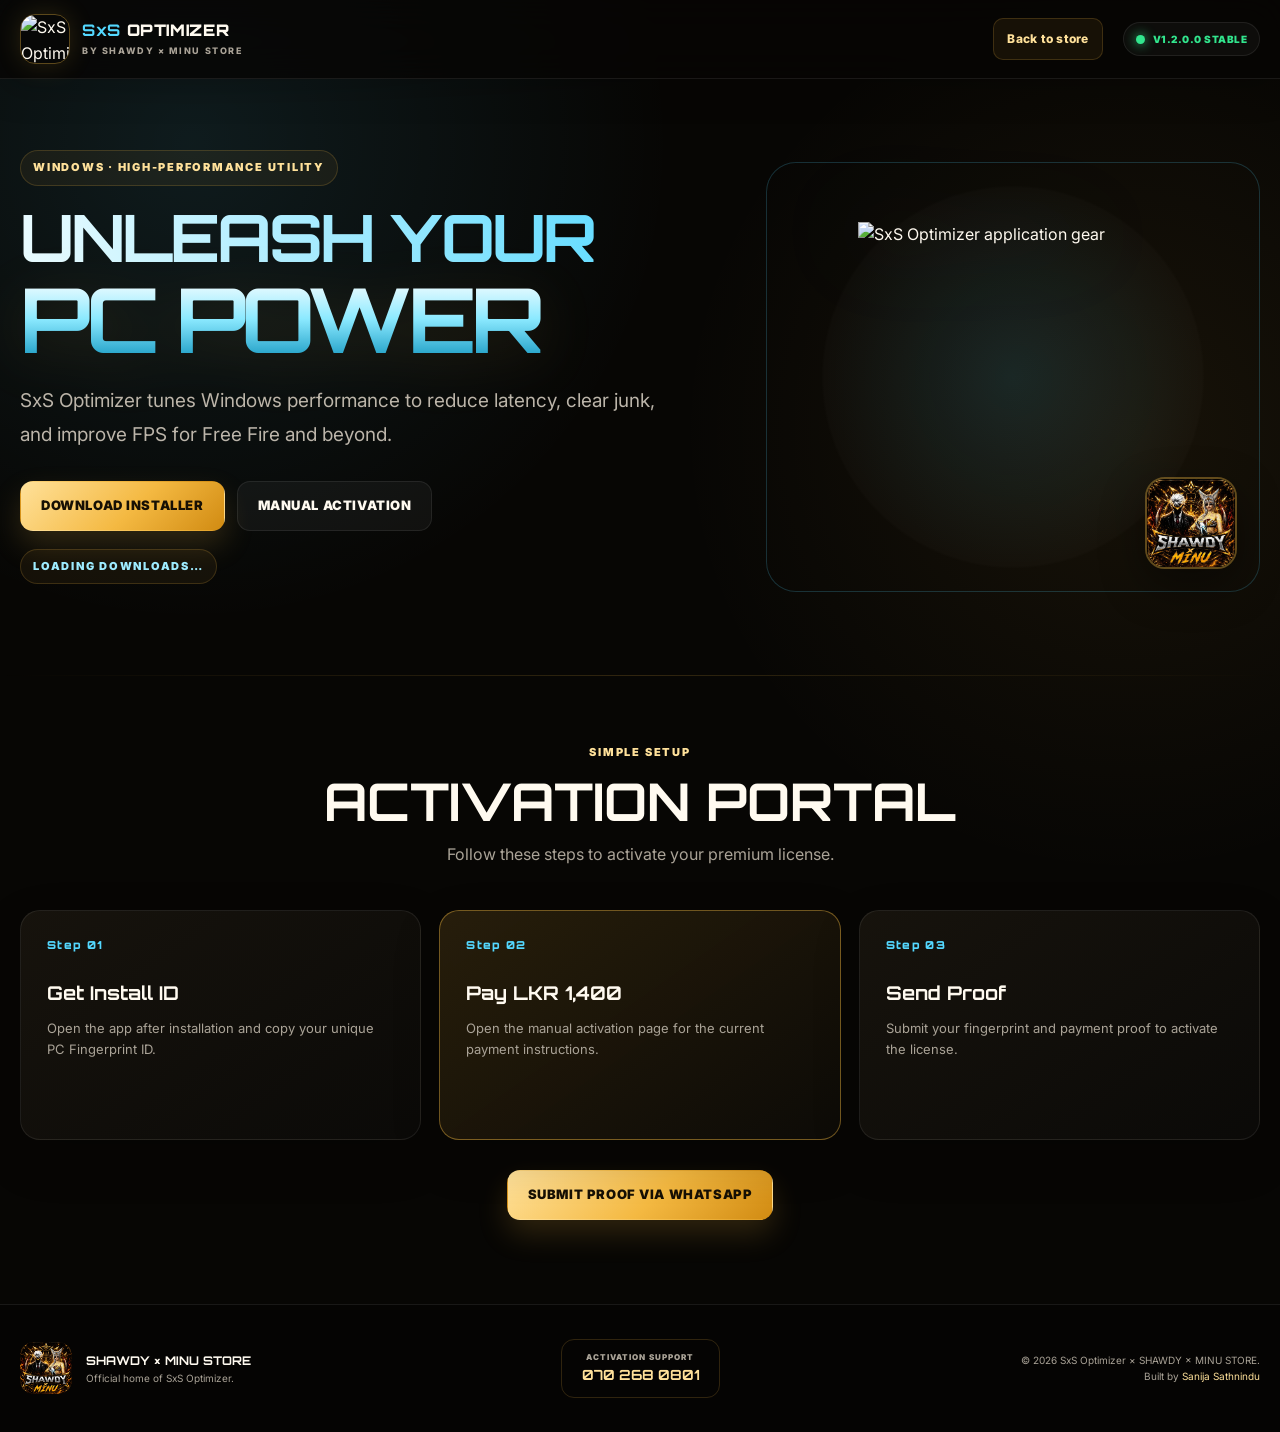
==== optimizer.html @ c2f34974 "Add files via upload" ====
<!DOCTYPE html>
<html lang="en">
<head>
    <meta charset="UTF-8">
    <meta name="viewport" content="width=device-width, initial-scale=1.0">
    <meta name="description" content="Download and activate SxS Optimizer from SHAWDY X MINU STORE. Reduce latency, clear junk, and tune Windows for smoother Free Fire gameplay.">
    <meta name="keywords" content="SHAWDY X MINU STORE, SxS Optimizer, PC Optimizer Sri Lanka, Free Fire FPS Boost, Windows Gaming Optimizer, PC Tuning Sri Lanka">
    <meta name="author" content="Sanija Sathnindu">
    <meta name="robots" content="index, follow">
    <meta property="og:title" content="SxS Optimizer | SHAWDY X MINU STORE">
    <meta property="og:description" content="Premium Windows performance tuning for lower latency and smoother gaming.">
    <meta property="og:image" content="ASSETS/Branding/shawdy-minu-store.webp">
    <meta name="theme-color" content="#080706">
    <title>SxS Optimizer | SHAWDY × MINU STORE</title>

    <link rel="preconnect" href="https://fonts.googleapis.com">
    <link rel="preconnect" href="https://fonts.gstatic.com" crossorigin>
    <link href="https://fonts.googleapis.com/css2?family=Inter:wght@400;500;600;700;800&family=Orbitron:wght@600;700;800;900&display=swap" rel="stylesheet">
    <link rel="icon" type="image/png" href="ASSETS/Branding/favicon.png">
    <link rel="stylesheet" href="styles.css?v=3.0">
</head>

<body class="optimizer-page">
    <a class="skip-link" href="#main-content">Skip to content</a>

    <nav class="navbar" aria-label="Optimizer navigation">
        <div class="container nav-wrap">
            <a class="brand" href="optimizer.html" aria-label="SxS Optimizer home">
                <img src="https://raw.githubusercontent.com/sanija123t/Optimizer/7666cc9d698fb3e716cd021dd858375ea30706c9/gear.png" alt="SxS Optimizer logo" class="nav-logo" width="50" height="50">
                <span class="brand-copy">
                    <span class="brand-text"><b>SxS</b> OPTIMIZER</span>
                    <small>by SHAWDY × MINU STORE</small>
                </span>
            </a>

            <div class="nav-panel">
                <div class="nav-links">
                    <a href="index.html" class="nav-btn">Back to store</a>
                </div>
                <div class="status-box">
                    <span class="open-dot" style="background:#32e58d;box-shadow:0 0 12px #32e58d;"></span>
                    <span id="status-text" style="color:#32e58d;">v1.2.0.0 stable</span>
                </div>
            </div>
        </div>
    </nav>

    <main id="main-content">
        <header class="hero sxs-hero">
            <div class="container hero-grid">
                <div class="hero-left">
                    <div class="mini-badge">Windows · High-performance utility</div>
                    <h1>
                        <span class="hero-name">UNLEASH YOUR</span>
                        <span class="hero-store">PC POWER</span>
                    </h1>
                    <p class="hero-lead">SxS Optimizer tunes Windows performance to reduce latency, clear junk, and improve FPS for Free Fire and beyond.</p>

                    <div class="hero-buttons">
                        <a href="https://www.dropbox.com/scl/fi/b5g6r3dhf81pnwz8eb50l/SxS_Optimizer_Setup_v1.2.0.0.exe?rlkey=4j5islfs4a3f6pcanlirxar0t&amp;st=y4vnompm&amp;dl=1" class="btn primary" id="downloadBtn">Download installer</a>
                        <a href="https://sanija-sathnindu.w3spaces.com/SxS-Optimizer/SxS-Optimizer.html" class="btn secondary">Manual activation</a>
                    </div>

                    <span class="mini-badge download-count" id="sxs-display">Loading downloads…</span>
                </div>

                <div class="hero-right">
                    <div class="optimizer-showcase">
                        <img src="https://raw.githubusercontent.com/sanija123t/Optimizer/7666cc9d698fb3e716cd021dd858375ea30706c9/gear.png" class="optimizer-gear" alt="SxS Optimizer application gear" width="512" height="512" decoding="async">
                        <img src="ASSETS/Branding/shawdy-minu-store.webp" class="store-seal" alt="SHAWDY X MINU STORE official partner" width="1100" height="1100" decoding="async">
                    </div>
                </div>
            </div>
        </header>

        <section id="activation" class="section activation-section">
            <div class="container">
                <div class="section-heading">
                    <span class="section-kicker">Simple setup</span>
                    <h2 class="title">Activation Portal</h2>
                    <p class="subtitle">Follow these steps to activate your premium license.</p>
                </div>

                <div class="grid activation-grid">
                    <article class="card step-card">
                        <div class="step-number">Step 01</div>
                        <h3>Get Install ID</h3>
                        <p>Open the app after installation and copy your unique PC Fingerprint ID.</p>
                    </article>

                    <article class="card step-card featured">
                        <div class="step-number">Step 02</div>
                        <h3>Pay LKR 1,400</h3>
                        <p>Open the manual activation page for the current payment instructions.</p>
                    </article>

                    <article class="card step-card">
                        <div class="step-number">Step 03</div>
                        <h3>Send Proof</h3>
                        <p>Submit your fingerprint and payment proof to activate the license.</p>
                    </article>
                </div>

                <div class="activation-cta">
                    <a class="btn primary" href="https://wa.me/94702680801" target="_blank" rel="noopener noreferrer">Submit proof via WhatsApp</a>
                </div>
            </div>
        </section>
    </main>

    <footer class="footer">
        <div class="container footer-grid">
            <div class="footer-brand">
                <img src="ASSETS/Branding/favicon.png" alt="" width="52" height="52" loading="lazy" decoding="async">
                <div><strong>SHAWDY × MINU STORE</strong><span>Official home of SxS Optimizer.</span></div>
            </div>

            <a class="footer-contact" href="https://wa.me/94702680801" target="_blank" rel="noopener noreferrer">
                <span>Activation support</span>
                <strong>070 268 0801</strong>
            </a>

            <div class="legal-stack">
                <p>© 2026 SxS Optimizer × SHAWDY × MINU STORE.</p>
                <p class="dev-credit">Built by <a href="https://sanija-sathnindu.w3spaces.com/#Contact" target="_blank" rel="noopener noreferrer">Sanija Sathnindu</a></p>
            </div>
        </div>
    </footer>

    <script type="module">
        import { initializeApp } from "https://www.gstatic.com/firebasejs/12.12.1/firebase-app.js";
        import { getDatabase, ref, onValue, runTransaction } from "https://www.gstatic.com/firebasejs/12.12.1/firebase-database.js";

        const firebaseConfig = {
            apiKey: "AIzaSyCC73AAM0FMnDJre7V6JM7_Jgtj0do1Fg4",
            databaseURL: "https://mrravistorebyssj-default-rtdb.asia-southeast1.firebasedatabase.app",
            projectId: "mrravistorebyssj",
            appId: "1:149128166292:web:24d5049444e41ac0f02d81"
        };

        const app = initializeApp(firebaseConfig);
        const db = getDatabase(app);
        const display = document.getElementById("sxs-display");
        const downloadBtn = document.getElementById("downloadBtn");

        onValue(ref(db, "download_sxs"), snapshot => {
            const value = snapshot.val() || 0;
            if (display) display.innerText = value + " Downloads";
        });

        downloadBtn?.addEventListener("click", async () => {
            try {
                await runTransaction(ref(db, "download_sxs"), current => (current || 0) + 1);
            } catch (error) {
                console.error("Download counter failed", error);
            }
        });
    </script>
</body>
</html>
---- styles.css ----
/* =========================
   SHAWDY X MINU - DESIGN TOKENS
========================= */
:root {
    --bg: #070604;
    --bg-soft: #0d0b08;
    --panel: rgba(18, 15, 10, 0.88);
    --panel-solid: #12100c;
    --panel-light: #1b1710;
    --text: #fffaf0;
    --muted: #aaa397;
    --gold: #f4b942;
    --gold-light: #ffe19a;
    --gold-deep: #8a5a09;
    --cyan: #54d8ff;
    --purple: #9b6cff;
    --magenta: #ff4fc3;
    --green: #32e58d;
    --red: #ff5f62;
    --border: rgba(244, 185, 66, 0.18);
    --border-soft: rgba(255, 255, 255, 0.08);
    --shadow: 0 24px 80px rgba(0, 0, 0, 0.38);
    --radius-lg: 28px;
    --radius-md: 20px;
    --radius-sm: 12px;
}

* {
    box-sizing: border-box;
    margin: 0;
    padding: 0;
}

html {
    scroll-behavior: smooth;
    scroll-padding-top: 100px;
}

body {
    min-width: 320px;
    overflow-x: hidden;
    background:
        radial-gradient(circle at 8% 2%, rgba(244, 185, 66, 0.09), transparent 28rem),
        radial-gradient(circle at 92% 12%, rgba(84, 216, 255, 0.07), transparent 26rem),
        var(--bg);
    color: var(--text);
    font-family: "Inter", sans-serif;
    line-height: 1.6;
}

body::before {
    content: "";
    position: fixed;
    inset: 0;
    z-index: -2;
    opacity: 0.13;
    pointer-events: none;
    background-image: linear-gradient(rgba(255,255,255,.025) 1px, transparent 1px), linear-gradient(90deg, rgba(255,255,255,.025) 1px, transparent 1px);
    background-size: 64px 64px;
    -webkit-mask-image: linear-gradient(to bottom, black, transparent 88%);
    mask-image: linear-gradient(to bottom, black, transparent 88%);
}

img {
    display: block;
    max-width: 100%;
    height: auto;
}

button,
a {
    -webkit-tap-highlight-color: transparent;
}

button,
input,
textarea,
select {
    font: inherit;
}

a {
    color: inherit;
}

button:focus-visible,
a:focus-visible {
    outline: 3px solid rgba(84, 216, 255, 0.8);
    outline-offset: 4px;
}

.container {
    width: min(1240px, calc(100% - 40px));
    margin-inline: auto;
}

.skip-link {
    position: fixed;
    top: 12px;
    left: 12px;
    z-index: 1000000;
    padding: 10px 14px;
    border-radius: 10px;
    background: var(--gold);
    color: #100b02;
    font-weight: 800;
    transform: translateY(-150%);
    transition: transform 0.2s ease;
}

.skip-link:focus {
    transform: translateY(0);
}

/* =========================
   SHAWDY X MINU - LOADER
========================= */
#loader {
    position: fixed;
    inset: 0;
    z-index: 999999;
    display: grid;
    place-items: center;
    background: #050403;
    opacity: 1;
    transition: opacity 0.45s ease, visibility 0.45s ease;
}

#loader.loader-hidden {
    opacity: 0;
    visibility: hidden;
}

.loader-mark {
    position: relative;
    width: 98px;
    height: 98px;
}

.loader-mark img {
    width: 74px;
    height: 74px;
    margin: 12px;
    border-radius: 22px;
}

.loader-ring {
    position: absolute;
    inset: 0;
    border: 2px solid rgba(244, 185, 66, 0.16);
    border-top-color: var(--gold);
    border-radius: 50%;
    animation: spin 0.9s linear infinite;
}

@keyframes spin { to { transform: rotate(360deg); } }

/* =========================
   SHAWDY X MINU - NAVIGATION
========================= */
.navbar {
    position: fixed;
    inset: 0 0 auto;
    z-index: 1000;
    border-bottom: 1px solid var(--border-soft);
    background: rgba(7, 6, 4, 0.82);
    box-shadow: 0 10px 36px rgba(0, 0, 0, 0.2);
    backdrop-filter: blur(18px);
}

.nav-wrap {
    min-height: 78px;
    display: flex;
    align-items: center;
    justify-content: space-between;
    gap: 22px;
}

.brand {
    min-width: max-content;
    display: inline-flex;
    align-items: center;
    gap: 12px;
    text-decoration: none;
}

.nav-logo {
    width: 50px;
    height: 50px;
    flex: 0 0 auto;
    border: 1px solid rgba(244, 185, 66, 0.36);
    border-radius: 15px;
    object-fit: cover;
    box-shadow: 0 0 26px rgba(244, 185, 66, 0.16);
}

.brand-copy {
    display: grid;
    line-height: 1.05;
}

.brand-text {
    font-family: "Orbitron", sans-serif;
    font-size: 16px;
    font-weight: 900;
    letter-spacing: 0.04em;
}

.brand-text b {
    color: var(--gold);
}

.brand-copy small {
    margin-top: 7px;
    color: var(--muted);
    font-size: 9px;
    font-weight: 800;
    letter-spacing: 0.18em;
    text-transform: uppercase;
}

.nav-panel,
.nav-links {
    display: flex;
    align-items: center;
}

.nav-panel {
    flex: 1;
    justify-content: flex-end;
    gap: 20px;
}

.nav-links {
    gap: 4px;
}

.nav-links a {
    padding: 10px 9px;
    border-radius: 10px;
    color: #d8d1c6;
    font-size: 12px;
    font-weight: 800;
    letter-spacing: 0.02em;
    text-decoration: none;
    transition: color 0.2s ease, background 0.2s ease, transform 0.2s ease;
}

.nav-links a:hover {
    color: var(--text);
    background: rgba(255, 255, 255, 0.05);
}

.nav-links .nav-btn {
    margin-left: 6px;
    padding-inline: 13px;
    border: 1px solid var(--border);
    color: var(--gold-light);
    background: rgba(244, 185, 66, 0.07);
}

.nav-links .nav-btn:hover {
    color: #130e04;
    background: var(--gold);
    transform: translateY(-1px);
}

.status-box {
    min-height: 34px;
    display: flex;
    align-items: center;
    gap: 8px;
    padding: 8px 12px;
    border: 1px solid var(--border-soft);
    border-radius: 999px;
    background: rgba(255, 255, 255, 0.035);
    white-space: nowrap;
}

.open-dot {
    width: 9px;
    height: 9px;
    flex: 0 0 auto;
    border-radius: 50%;
    background: var(--gold);
    box-shadow: 0 0 12px var(--gold);
}

#status-text {
    font-size: 10px;
    font-weight: 900;
    letter-spacing: 0.05em;
    text-transform: uppercase;
}

.nav-toggle {
    width: 44px;
    height: 44px;
    display: none;
    place-content: center;
    gap: 5px;
    border: 1px solid var(--border-soft);
    border-radius: 12px;
    background: rgba(255, 255, 255, 0.04);
    cursor: pointer;
}

.nav-toggle span {
    width: 19px;
    height: 2px;
    display: block;
    border-radius: 999px;
    background: var(--text);
    transition: transform 0.2s ease, opacity 0.2s ease;
}

.nav-toggle.is-active span:nth-child(1) { transform: translateY(7px) rotate(45deg); }
.nav-toggle.is-active span:nth-child(2) { opacity: 0; }
.nav-toggle.is-active span:nth-child(3) { transform: translateY(-7px) rotate(-45deg); }

/* =========================
   SHAWDY X MINU - HERO
========================= */
.hero {
    position: relative;
    isolation: isolate;
    overflow: hidden;
    padding: 150px 0 86px;
}

.hero::after {
    content: "";
    position: absolute;
    inset: auto 0 0;
    z-index: -1;
    height: 1px;
    background: linear-gradient(90deg, transparent, var(--border), transparent);
}

.hero-glow {
    position: absolute;
    z-index: -2;
    border-radius: 50%;
    filter: blur(5px);
    pointer-events: none;
}

.hero-glow-one {
    top: 14%;
    right: 5%;
    width: 520px;
    height: 520px;
    background: radial-gradient(circle, rgba(244, 185, 66, 0.13), transparent 68%);
}

.hero-glow-two {
    bottom: 0;
    left: -10%;
    width: 440px;
    height: 440px;
    background: radial-gradient(circle, rgba(84, 216, 255, 0.08), transparent 68%);
}

.hero-grid {
    display: grid;
    grid-template-columns: minmax(0, 1.08fr) minmax(380px, 0.92fr);
    align-items: center;
    gap: clamp(44px, 6vw, 88px);
}

.mini-badge,
.section-kicker,
.eyebrow {
    display: inline-flex;
    align-items: center;
    gap: 8px;
    color: var(--gold-light);
    font-size: 11px;
    font-weight: 900;
    letter-spacing: 0.16em;
    text-transform: uppercase;
}

.mini-badge {
    margin-bottom: 20px;
    padding: 8px 12px;
    border: 1px solid var(--border);
    border-radius: 999px;
    background: rgba(244, 185, 66, 0.06);
}

.hero h1 {
    display: grid;
    margin-bottom: 22px;
    font-family: "Orbitron", sans-serif;
    line-height: 0.96;
    text-transform: uppercase;
}

.hero-name {
    max-width: 800px;
    font-size: clamp(36px, 5.1vw, 70px);
    letter-spacing: -0.045em;
}

.hero-name i {
    color: var(--gold);
    font-style: normal;
}

.hero-store {
    margin-top: 8px;
    color: transparent;
    font-size: clamp(64px, 9.8vw, 138px);
    letter-spacing: -0.06em;
    -webkit-text-stroke: 1px rgba(244, 185, 66, 0.58);
    background: linear-gradient(180deg, var(--gold-light), var(--gold), #8c5906);
    background-clip: text;
    -webkit-background-clip: text;
    -webkit-text-fill-color: transparent;
    filter: drop-shadow(0 10px 28px rgba(244, 185, 66, 0.12));
}

.hero-lead {
    max-width: 650px;
    margin-bottom: 30px;
    color: #bcb5aa;
    font-size: clamp(16px, 1.6vw, 19px);
    line-height: 1.75;
}

.hero-buttons {
    display: flex;
    flex-wrap: wrap;
    gap: 12px;
}

.btn {
    min-height: 50px;
    display: inline-flex;
    align-items: center;
    justify-content: center;
    padding: 13px 20px;
    border: 1px solid transparent;
    border-radius: 13px;
    font-size: 13px;
    font-weight: 900;
    letter-spacing: 0.045em;
    text-decoration: none;
    text-transform: uppercase;
    cursor: pointer;
    transition: transform 0.2s ease, box-shadow 0.2s ease, border-color 0.2s ease, background 0.2s ease;
}

.btn:hover {
    transform: translateY(-3px);
}

.btn.primary,
.primary {
    color: #171004;
    background: linear-gradient(135deg, var(--gold-light), var(--gold) 55%, #d18b12);
    box-shadow: 0 14px 30px rgba(244, 185, 66, 0.17);
}

.btn.primary:hover {
    box-shadow: 0 18px 38px rgba(244, 185, 66, 0.26);
}

.btn.secondary,
.secondary {
    border-color: var(--border-soft);
    color: var(--text);
    background: rgba(255, 255, 255, 0.045);
}

.btn.secondary:hover {
    border-color: var(--border);
    background: rgba(244, 185, 66, 0.07);
}

.btn.full {
    width: 100%;
}

.trust-row {
    margin-top: 34px;
    display: grid;
    grid-template-columns: repeat(3, minmax(0, 1fr));
    gap: 1px;
    overflow: hidden;
    border: 1px solid var(--border-soft);
    border-radius: 18px;
    background: var(--border-soft);
}

.trust-row div {
    min-width: 0;
    display: grid;
    gap: 2px;
    padding: 14px 16px;
    background: rgba(12, 10, 7, 0.96);
}

.trust-row strong {
    color: var(--gold-light);
    font-family: "Orbitron", sans-serif;
    font-size: 12px;
}

.trust-row span {
    color: var(--muted);
    font-size: 10px;
}

.hero-art-card {
    position: relative;
}

.hero-art-frame {
    position: relative;
    padding: 8px;
    border: 1px solid rgba(244, 185, 66, 0.35);
    border-radius: 34px;
    background: linear-gradient(145deg, rgba(244, 185, 66, 0.13), rgba(255, 255, 255, 0.02));
    box-shadow: 0 40px 100px rgba(0, 0, 0, 0.54), 0 0 80px rgba(244, 185, 66, 0.08);
    transform: rotate(1.2deg);
}

.hero-art-frame::before {
    content: "";
    position: absolute;
    inset: 18px;
    z-index: 1;
    border: 1px solid rgba(255, 225, 154, 0.22);
    border-radius: 22px;
    pointer-events: none;
}

.hero-art-frame img {
    width: 100%;
    aspect-ratio: 1;
    border-radius: 26px;
    object-fit: contain;
}

.hero-art-card figcaption {
    position: absolute;
    right: -22px;
    bottom: 28px;
    z-index: 2;
    min-width: 250px;
    display: grid;
    padding: 14px 18px;
    border: 1px solid var(--border);
    border-radius: 14px;
    background: rgba(10, 8, 5, 0.92);
    box-shadow: var(--shadow);
    backdrop-filter: blur(12px);
}

.hero-art-card figcaption span {
    color: var(--gold);
    font-size: 9px;
    font-weight: 900;
    letter-spacing: 0.14em;
    text-transform: uppercase;
}

.hero-art-card figcaption strong {
    margin-top: 3px;
    font-size: 12px;
}

/* =========================
   SHAWDY X MINU - PROMO CAROUSEL
========================= */
.banner-carousel-section {
    padding: 26px 0 72px;
}

.carousel-wrapper {
    position: relative;
    overflow: hidden;
    border: 1px solid var(--border);
    border-radius: var(--radius-lg);
    background: #0c0a07;
    box-shadow: var(--shadow);
}

.carousel-track {
    width: 100%;
    display: flex;
    transform: translateX(0);
    transition: transform 0.65s cubic-bezier(.22,.7,.2,1);
}

.carousel-slide {
    width: 100%;
    flex: 0 0 100%;
}

.promo-slide {
    min-height: 400px;
    display: grid;
    grid-template-columns: minmax(0, 1.15fr) minmax(280px, 0.85fr);
    align-items: center;
    gap: 32px;
    padding: clamp(28px, 5vw, 64px);
    overflow: hidden;
    background:
        radial-gradient(circle at 86% 52%, rgba(244, 185, 66, 0.17), transparent 34%),
        linear-gradient(120deg, #151007, #090806 66%);
}

.promo-slide-blue {
    background:
        radial-gradient(circle at 84% 50%, rgba(84, 216, 255, 0.18), transparent 35%),
        linear-gradient(120deg, #071217, #08090a 66%);
}

.promo-slide-red {
    background:
        radial-gradient(circle at 84% 50%, rgba(255, 95, 98, 0.16), transparent 35%),
        linear-gradient(120deg, #170909, #090706 66%);
}

.promo-copy {
    position: relative;
    z-index: 2;
}

.promo-copy h2 {
    max-width: 680px;
    margin: 12px 0 15px;
    font-family: "Orbitron", sans-serif;
    font-size: clamp(30px, 4.2vw, 54px);
    line-height: 1.08;
}

.promo-copy p {
    max-width: 620px;
    margin-bottom: 22px;
    color: var(--muted);
    font-size: 15px;
}

.text-link {
    color: var(--gold-light);
    font-size: 12px;
    font-weight: 900;
    letter-spacing: 0.08em;
    text-decoration-color: rgba(244, 185, 66, 0.4);
    text-underline-offset: 7px;
    text-transform: uppercase;
}

.promo-slide > img {
    justify-self: end;
    width: min(100%, 390px);
    max-height: 320px;
    object-fit: contain;
    filter: drop-shadow(0 24px 42px rgba(0, 0, 0, 0.45));
}

.promo-slide-red > img {
    width: min(100%, 230px);
}

.carousel-controls {
    position: absolute;
    z-index: 5;
    right: 24px;
    bottom: 22px;
    display: flex;
    align-items: center;
    gap: 12px;
}

.carousel-dots {
    display: flex;
    align-items: center;
    gap: 7px;
}

.carousel-dot {
    width: 8px;
    height: 8px;
    padding: 0;
    border: 0;
    border-radius: 999px;
    background: rgba(255, 255, 255, 0.28);
    cursor: pointer;
    transition: width 0.25s ease, background 0.25s ease;
}

.carousel-dot.active {
    width: 24px;
    background: var(--gold);
}

.carousel-arrow {
    padding: 8px 10px;
    border: 1px solid var(--border-soft);
    border-radius: 9px;
    color: #d9d3c8;
    background: rgba(0, 0, 0, 0.28);
    font-size: 9px;
    font-weight: 900;
    letter-spacing: 0.1em;
    text-transform: uppercase;
    cursor: pointer;
}

/* =========================
   SHAWDY X MINU - SECTIONS
========================= */
.section {
    padding: 84px 0;
}

.section-heading {
    max-width: 760px;
    margin: 0 auto 42px;
    text-align: center;
}

.section-kicker {
    margin-bottom: 10px;
}

.title {
    font-family: "Orbitron", sans-serif;
    font-size: clamp(30px, 4.4vw, 52px);
    line-height: 1.12;
    text-transform: uppercase;
}

.subtitle {
    margin-top: 12px;
    color: var(--muted);
    font-size: 16px;
}

.grid {
    display: grid;
    gap: 18px;
}

.package-grid {
    grid-template-columns: repeat(3, minmax(0, 1fr));
}

.card {
    position: relative;
    min-width: 0;
    padding: 26px;
    border: 1px solid var(--border-soft);
    border-radius: var(--radius-md);
    background: linear-gradient(145deg, rgba(25, 21, 14, 0.9), rgba(11, 10, 8, 0.96));
    box-shadow: 0 18px 48px rgba(0, 0, 0, 0.2);
    transition: transform 0.25s ease, border-color 0.25s ease, box-shadow 0.25s ease;
}

.card:hover {
    z-index: 2;
    border-color: rgba(244, 185, 66, 0.35);
    box-shadow: 0 24px 60px rgba(0, 0, 0, 0.32);
    transform: translateY(-5px);
}

.card.featured,
.popular-card {
    border-color: rgba(244, 185, 66, 0.42);
}

.card.featured {
    background: linear-gradient(145deg, rgba(52, 39, 14, 0.72), rgba(13, 11, 7, 0.98));
}

.tag {
    position: absolute;
    top: 16px;
    right: 16px;
    padding: 6px 9px;
    border: 1px solid rgba(244, 185, 66, 0.32);
    border-radius: 999px;
    color: #171004;
    background: var(--gold);
    font-size: 8px;
    font-weight: 900;
    letter-spacing: 0.11em;
    text-transform: uppercase;
}

.tag.hot {
    color: #fff;
    background: #ba392f;
    border-color: rgba(255, 95, 98, 0.44);
}

.package-top {
    display: flex;
    align-items: center;
    gap: 13px;
    margin-bottom: 26px;
}

.package-index {
    width: 40px;
    height: 40px;
    display: grid;
    place-items: center;
    flex: 0 0 auto;
    border: 1px solid var(--border);
    border-radius: 11px;
    color: var(--gold);
    background: rgba(244, 185, 66, 0.06);
    font-family: "Orbitron", sans-serif;
    font-size: 11px;
    font-weight: 800;
}

.card h3 {
    font-family: "Orbitron", sans-serif;
    font-size: 19px;
    line-height: 1.25;
}

.package-features {
    display: grid;
    gap: 0;
    margin-bottom: 26px;
    list-style: none;
}

.package-features li {
    display: flex;
    align-items: center;
    justify-content: space-between;
    gap: 14px;
    padding: 11px 0;
    border-bottom: 1px solid rgba(255, 255, 255, 0.06);
}

.package-features span {
    color: var(--muted);
    font-size: 11px;
    font-weight: 700;
    text-transform: uppercase;
}

.package-features strong {
    font-size: 12px;
    text-align: right;
}

.price {
    color: var(--text);
    font-family: "Orbitron", sans-serif;
    font-size: 28px;
    font-weight: 900;
    letter-spacing: -0.04em;
}

.price small {
    color: var(--gold);
    font-size: 10px;
    letter-spacing: 0.1em;
}

.price-wrap {
    display: flex;
    align-items: baseline;
    flex-wrap: wrap;
    gap: 10px;
}

.old-price {
    color: #756e64;
    font-size: 11px;
    text-decoration: line-through;
}

.package-card .btn,
.like-card .btn {
    margin-top: 18px;
}

.sold-count {
    margin-top: 14px;
    color: var(--muted);
    font-size: 10px;
    font-weight: 800;
    letter-spacing: 0.1em;
    text-align: center;
    text-transform: uppercase;
}

/* =========================
   SHAWDY X MINU - DIAMOND STORE
========================= */
.topup-section {
    position: relative;
    isolation: isolate;
    overflow: hidden;
    border-block: 1px solid rgba(155, 108, 255, 0.12);
    background:
        radial-gradient(circle at 8% 8%, rgba(155, 108, 255, 0.10), transparent 28rem),
        radial-gradient(circle at 92% 32%, rgba(255, 79, 195, 0.08), transparent 30rem),
        linear-gradient(180deg, rgba(14, 8, 24, 0.86), rgba(7, 6, 4, 0.96));
}

.topup-orb {
    position: absolute;
    z-index: -1;
    border-radius: 50%;
    filter: blur(2px);
    pointer-events: none;
}

.topup-orb-one {
    top: 6%;
    left: -160px;
    width: 400px;
    height: 400px;
    background: radial-gradient(circle, rgba(155, 108, 255, 0.12), transparent 68%);
}

.topup-orb-two {
    right: -180px;
    bottom: 12%;
    width: 460px;
    height: 460px;
    background: radial-gradient(circle, rgba(255, 79, 195, 0.09), transparent 68%);
}

.topup-heading .section-kicker,
.topup-group-index {
    color: #d0bfff;
}

.topup-heading .title {
    color: transparent;
    background: linear-gradient(90deg, #fff, #d8c9ff 40%, #ff9be1);
    background-clip: text;
    -webkit-background-clip: text;
    -webkit-text-fill-color: transparent;
}

.topup-group + .topup-group {
    margin-top: 68px;
}

.topup-group-heading {
    display: flex;
    align-items: flex-end;
    justify-content: space-between;
    gap: 24px;
    margin-bottom: 24px;
    padding-bottom: 16px;
    border-bottom: 1px solid rgba(155, 108, 255, 0.16);
}

.topup-group-heading > div {
    display: flex;
    align-items: center;
    gap: 12px;
}

.topup-group-index {
    width: 36px;
    height: 36px;
    display: grid;
    place-items: center;
    flex: 0 0 auto;
    border: 1px solid rgba(155, 108, 255, 0.28);
    border-radius: 11px;
    background: rgba(155, 108, 255, 0.08);
    font-family: "Orbitron", sans-serif;
    font-size: 10px;
    font-weight: 900;
}

.topup-group-heading h3 {
    font-family: "Orbitron", sans-serif;
    font-size: clamp(20px, 2.6vw, 30px);
    text-transform: uppercase;
}

.topup-group-heading p {
    max-width: 460px;
    color: var(--muted);
    font-size: 12px;
    text-align: right;
}

.topup-grid {
    display: grid;
    grid-template-columns: repeat(4, minmax(0, 1fr));
    gap: 16px;
}

.topup-membership-grid {
    grid-template-columns: repeat(3, minmax(0, 1fr));
    max-width: 930px;
}

.topup-card {
    position: relative;
    min-width: 0;
    display: flex;
    flex-direction: column;
    padding: 17px;
    overflow: hidden;
    border: 1px solid rgba(255, 255, 255, 0.075);
    border-radius: 19px;
    background: linear-gradient(150deg, rgba(28, 20, 42, 0.86), rgba(11, 9, 14, 0.96));
    box-shadow: 0 18px 44px rgba(0, 0, 0, 0.22);
    transition: transform 0.22s ease, border-color 0.22s ease, box-shadow 0.22s ease, background 0.22s ease;
}

.topup-card::after {
    content: "";
    position: absolute;
    inset: 0;
    pointer-events: none;
    background: linear-gradient(145deg, rgba(155, 108, 255, 0.04), transparent 42%, rgba(255, 79, 195, 0.025));
}

.topup-card:hover {
    z-index: 2;
    border-color: rgba(155, 108, 255, 0.32);
    box-shadow: 0 24px 54px rgba(0, 0, 0, 0.32);
    transform: translateY(-4px);
}

.topup-card.is-selected {
    border-color: rgba(255, 79, 195, 0.68);
    background: linear-gradient(150deg, rgba(57, 30, 83, 0.9), rgba(14, 9, 19, 0.98));
    box-shadow: 0 0 0 1px rgba(155, 108, 255, 0.18), 0 18px 50px rgba(144, 61, 255, 0.16);
}

.topup-image-stage {
    position: relative;
    z-index: 1;
    min-height: 144px;
    display: grid;
    place-items: center;
    margin-bottom: 16px;
    overflow: hidden;
    border: 1px solid rgba(155, 108, 255, 0.11);
    border-radius: 15px;
    background:
        radial-gradient(circle at center, rgba(93, 65, 161, 0.18), transparent 62%),
        rgba(255, 255, 255, 0.018);
}

.topup-image-stage::before {
    content: "";
    position: absolute;
    width: 86px;
    height: 86px;
    border-radius: 50%;
    background: rgba(155, 108, 255, 0.08);
    filter: blur(22px);
}

.topup-product-image {
    position: relative;
    z-index: 1;
    width: min(84%, 145px);
    max-height: 132px;
    object-fit: contain;
    filter: drop-shadow(0 14px 22px rgba(0, 0, 0, 0.32));
}

.topup-product-image.diamond-image {
    width: 98px;
    image-rendering: auto;
}

.topup-product-name {
    position: relative;
    z-index: 1;
    min-height: 42px;
    margin-bottom: 8px;
    font-family: "Orbitron", sans-serif;
    font-size: 14px;
    line-height: 1.35;
}

.topup-product-price {
    position: relative;
    z-index: 1;
    margin-bottom: 17px;
    color: #e5d9ff;
    font-family: "Orbitron", sans-serif;
    font-size: 20px;
    font-weight: 900;
    letter-spacing: -0.03em;
}

.topup-quantity {
    position: relative;
    z-index: 1;
    min-height: 46px;
    display: grid;
    grid-template-columns: 46px minmax(36px, 1fr) 46px;
    align-items: stretch;
    overflow: hidden;
    border: 1px solid rgba(155, 108, 255, 0.2);
    border-radius: 12px;
    background: rgba(0, 0, 0, 0.2);
}

.topup-quantity-button {
    min-width: 44px;
    min-height: 44px;
    border: 0;
    color: var(--text);
    background: rgba(155, 108, 255, 0.09);
    font-size: 20px;
    font-weight: 800;
    cursor: pointer;
    transition: color 0.15s ease, background 0.15s ease;
}

.topup-quantity-button:hover:not(:disabled) {
    color: #160b25;
    background: #c7aaff;
}

.topup-quantity-button:disabled {
    color: #5f5868;
    cursor: not-allowed;
    background: rgba(255, 255, 255, 0.015);
}

.topup-quantity output {
    display: grid;
    place-items: center;
    color: #fff;
    font-family: "Orbitron", sans-serif;
    font-size: 14px;
    font-weight: 900;
}

.topup-line-total {
    position: relative;
    z-index: 1;
    display: flex;
    align-items: center;
    justify-content: space-between;
    gap: 10px;
    margin-top: 12px;
    color: #777080;
    font-size: 9px;
    font-weight: 800;
    letter-spacing: 0.06em;
    text-transform: uppercase;
}

.topup-line-total strong {
    color: #a49bad;
    font-size: 10px;
}

.topup-card.is-selected .topup-line-total,
.topup-card.is-selected .topup-line-total strong {
    color: #f4c9ff;
}

.topup-checkout {
    display: grid;
    grid-template-columns: minmax(0, 1.15fr) minmax(340px, 0.85fr);
    gap: 18px;
    margin-top: 74px;
    padding-top: 28px;
    border-top: 1px solid rgba(155, 108, 255, 0.22);
}

.topup-summary-panel,
.topup-order-panel {
    min-width: 0;
    padding: 26px;
    border: 1px solid rgba(155, 108, 255, 0.18);
    border-radius: 22px;
    background: rgba(13, 10, 18, 0.88);
    box-shadow: 0 22px 60px rgba(0, 0, 0, 0.24);
}

.topup-summary-head {
    display: flex;
    align-items: flex-start;
    justify-content: space-between;
    gap: 18px;
    padding-bottom: 18px;
    border-bottom: 1px solid rgba(255, 255, 255, 0.06);
}

.topup-summary-head h3 {
    font-family: "Orbitron", sans-serif;
    font-size: 22px;
    text-transform: uppercase;
}

.topup-cart-count {
    flex: 0 0 auto;
    padding: 7px 10px;
    border: 1px solid rgba(255, 79, 195, 0.24);
    border-radius: 999px;
    color: #ffc7ee;
    background: rgba(255, 79, 195, 0.07);
    font-size: 9px;
    font-weight: 900;
    letter-spacing: 0.08em;
    text-transform: uppercase;
}

.topup-summary-empty {
    margin: 20px 0;
    padding: 18px;
    border: 1px dashed rgba(155, 108, 255, 0.2);
    border-radius: 14px;
    color: #7f778a;
    font-size: 12px;
    text-align: center;
}

.topup-summary-list {
    display: grid;
    gap: 0;
    list-style: none;
}

.topup-summary-item {
    display: grid;
    grid-template-columns: minmax(0, 1fr) auto;
    gap: 14px;
    padding: 14px 0;
    border-bottom: 1px solid rgba(255, 255, 255, 0.055);
}

.topup-summary-item div {
    min-width: 0;
    display: grid;
    gap: 2px;
}

.topup-summary-item strong {
    font-size: 12px;
}

.topup-summary-item span {
    color: var(--muted);
    font-size: 10px;
}

.topup-summary-item > b {
    align-self: center;
    color: #e4d8ff;
    font-family: "Orbitron", sans-serif;
    font-size: 12px;
    white-space: nowrap;
}

.topup-totals {
    display: grid;
    gap: 9px;
    margin-top: 20px;
}

.topup-totals > div {
    display: flex;
    align-items: center;
    justify-content: space-between;
    gap: 16px;
    color: var(--muted);
    font-size: 11px;
}

.topup-totals strong {
    color: var(--text);
    font-family: "Orbitron", sans-serif;
}

.topup-totals .topup-grand-total {
    margin-top: 5px;
    padding-top: 14px;
    border-top: 1px solid rgba(155, 108, 255, 0.2);
    color: #d8c9ff;
    font-size: 13px;
}

.topup-grand-total strong {
    color: #ffd0f1;
    font-size: 20px;
}

.topup-order-panel {
    align-self: start;
    background: linear-gradient(150deg, rgba(33, 20, 48, 0.9), rgba(12, 9, 16, 0.97));
}

.topup-uid-label {
    display: grid;
    gap: 3px;
    margin-bottom: 10px;
}

.topup-uid-label span {
    font-size: 11px;
    font-weight: 900;
    letter-spacing: 0.08em;
    text-transform: uppercase;
}

.topup-uid-label small,
.topup-order-note {
    color: var(--muted);
    font-size: 9px;
}

.topup-uid-input {
    width: 100%;
    min-height: 50px;
    padding: 12px 14px;
    border: 1px solid rgba(155, 108, 255, 0.24);
    border-radius: 12px;
    outline: none;
    color: var(--text);
    background: rgba(0, 0, 0, 0.24);
    transition: border-color 0.2s ease, box-shadow 0.2s ease;
}

.topup-uid-input:focus {
    border-color: rgba(255, 79, 195, 0.62);
    box-shadow: 0 0 0 4px rgba(155, 108, 255, 0.09);
}

.topup-order-button {
    width: 100%;
    min-height: 56px;
    margin-top: 14px;
    border: 1px solid rgba(255, 255, 255, 0.12);
    color: #13081b;
    background: linear-gradient(135deg, #d7c4ff, var(--purple) 52%, var(--magenta));
    box-shadow: 0 18px 40px rgba(151, 74, 255, 0.23);
}

.topup-order-button:hover {
    box-shadow: 0 22px 48px rgba(255, 79, 195, 0.23);
}

.topup-order-note {
    margin-top: 12px;
    line-height: 1.5;
    text-align: center;
}

.topup-toast {
    display: none;
    margin-top: 14px;
    padding: 11px 12px;
    border: 1px solid rgba(255, 95, 98, 0.3);
    border-radius: 11px;
    color: #ffc7c8;
    background: rgba(255, 95, 98, 0.08);
    font-size: 11px;
    font-weight: 700;
    text-align: center;
}

.topup-toast.is-visible {
    display: block;
}

@media (max-width: 1120px) {
    .topup-grid { grid-template-columns: repeat(3, minmax(0, 1fr)); }
    .topup-membership-grid { max-width: none; }
    .topup-checkout { grid-template-columns: 1fr; }
}

@media (max-width: 760px) {
    .topup-group + .topup-group { margin-top: 50px; }
    .topup-group-heading { align-items: flex-start; flex-direction: column; gap: 8px; }
    .topup-group-heading p { text-align: left; }
    .topup-grid { grid-template-columns: repeat(2, minmax(0, 1fr)); gap: 12px; }
    .topup-card { padding: 14px; }
    .topup-image-stage { min-height: 124px; }
    .topup-product-image { max-height: 112px; }
    .topup-product-name { min-height: 40px; font-size: 12px; }
    .topup-product-price { font-size: 17px; }
    .topup-checkout { margin-top: 54px; }
    .topup-summary-panel, .topup-order-panel { padding: 20px; }
}

@media (max-width: 340px) {
    .topup-grid { grid-template-columns: 1fr; }
}

/* =========================
   SHAWDY X MINU - SERVER NOTICE
========================= */
.glory-warning {
    position: relative;
    display: grid;
    grid-template-columns: auto 1fr;
    align-items: center;
    gap: 22px;
    margin-bottom: 28px;
    padding: 22px 24px;
    overflow: hidden;
    border: 1px solid rgba(84, 216, 255, 0.25);
    border-radius: 18px;
    background: linear-gradient(110deg, rgba(84, 216, 255, 0.08), rgba(255, 255, 255, 0.025));
}

.warning-badge-zone {
    display: flex;
    align-items: center;
    gap: 9px;
    padding: 8px 11px;
    border: 1px solid rgba(84, 216, 255, 0.22);
    border-radius: 999px;
    background: rgba(84, 216, 255, 0.06);
}

.warning-pulse-dot {
    width: 8px;
    height: 8px;
    border-radius: 50%;
    background: var(--cyan);
    box-shadow: 0 0 14px var(--cyan);
    animation: pulse 1.8s ease-in-out infinite;
}

@keyframes pulse { 50% { opacity: 0.45; transform: scale(0.72); } }

.warning-badge-text {
    color: var(--cyan);
    font-size: 9px;
    font-weight: 900;
    letter-spacing: 0.12em;
    text-transform: uppercase;
}

.warning-heading {
    margin-bottom: 4px;
    font-family: "Orbitron", sans-serif;
    font-size: 13px;
    text-transform: uppercase;
}

.warning-desc {
    color: var(--muted);
    font-size: 12px;
    line-height: 1.65;
}

.highlight-cyan {
    color: #a5edff;
    font-weight: 700;
}

/* =========================
   SHAWDY X MINU - LIKES
========================= */
.likes-section {
    border-block: 1px solid rgba(255,255,255,.045);
    background: rgba(255, 255, 255, 0.014);
}

.likes-grid {
    grid-template-columns: repeat(4, minmax(0, 1fr));
}

.like-card {
    display: flex;
    flex-direction: column;
}

.like-card .duration {
    margin-bottom: 9px;
    color: var(--gold);
    font-size: 10px;
    font-weight: 900;
    letter-spacing: 0.14em;
    text-transform: uppercase;
}

.like-stats {
    display: grid;
    grid-template-columns: repeat(2, minmax(0, 1fr));
    gap: 9px;
    margin: 24px 0;
}

.like-stats div {
    display: grid;
    gap: 3px;
    padding: 13px 12px;
    border: 1px solid var(--border-soft);
    border-radius: 12px;
    background: rgba(255, 255, 255, 0.025);
}

.like-stats strong {
    color: var(--gold-light);
    font-family: "Orbitron", sans-serif;
    font-size: 16px;
}

.like-stats span,
.coming-soon-card p {
    color: var(--muted);
    font-size: 10px;
}

.coming-soon-card p {
    margin: 22px 0;
    font-size: 12px;
}

.price.soon {
    margin-top: auto;
    color: #7f786d;
    font-size: 14px;
    letter-spacing: 0.08em;
    text-transform: uppercase;
}

/* =========================
   SHAWDY X MINU - RARE UID
========================= */
.rare-uid-grid {
    display: grid;
    grid-template-columns: minmax(300px, 0.82fr) minmax(0, 1.18fr);
    align-items: center;
    gap: clamp(42px, 7vw, 96px);
}

.rare-uid-banner {
    position: relative;
    max-width: 470px;
    justify-self: center;
    padding: 8px;
    border: 1px solid rgba(255, 95, 98, 0.24);
    border-radius: 26px;
    background: rgba(255, 95, 98, 0.035);
    box-shadow: 0 32px 80px rgba(0, 0, 0, 0.4);
}

.rare-uid-banner img {
    width: 100%;
    max-height: 680px;
    border-radius: 19px;
    object-fit: contain;
}

.rare-uid-content h2 {
    margin: 8px 0 18px;
    font-family: "Orbitron", sans-serif;
    font-size: clamp(34px, 5vw, 58px);
    line-height: 1.1;
    text-transform: uppercase;
}

.rare-uid-content > p {
    max-width: 640px;
    color: var(--muted);
    font-size: 15px;
}

.rare-uid-content .uid-label {
    margin: 28px 0 12px;
    color: var(--text);
    font-size: 11px;
    font-weight: 900;
    letter-spacing: 0.11em;
    text-transform: uppercase;
}

.uid-list {
    display: grid;
    grid-template-columns: repeat(2, minmax(0, 1fr));
    gap: 10px;
}

.uid-item {
    min-width: 0;
    padding: 13px 14px;
    border: 1px solid var(--border-soft);
    border-radius: 11px;
    color: var(--gold-light);
    background: rgba(255, 255, 255, 0.025);
    font-family: "Orbitron", sans-serif;
    font-size: clamp(11px, 1.3vw, 14px);
    letter-spacing: 0.05em;
    text-align: center;
}

.rare-uid-content .btn {
    max-width: 390px;
    margin-top: 24px;
}

/* =========================
   SHAWDY X MINU - OPTIMIZER PROMO
========================= */
.optimizer-promo {
    padding-top: 40px;
}

.optimizer-card {
    position: relative;
    display: grid;
    grid-template-columns: minmax(0, 1.3fr) minmax(220px, 0.7fr);
    align-items: center;
    gap: 44px;
    overflow: hidden;
    padding: clamp(30px, 5vw, 66px);
    border: 1px solid rgba(84, 216, 255, 0.21);
    border-radius: var(--radius-lg);
    background:
        radial-gradient(circle at 87% 50%, rgba(84, 216, 255, 0.13), transparent 30%),
        linear-gradient(130deg, #0b1114, #090806 68%);
    box-shadow: var(--shadow);
}

.optimizer-copy h2 {
    max-width: 790px;
    margin: 9px 0 16px;
    font-family: "Orbitron", sans-serif;
    font-size: clamp(30px, 4vw, 50px);
    line-height: 1.12;
}

.optimizer-copy p {
    max-width: 700px;
    margin-bottom: 26px;
    color: var(--muted);
}

.optimizer-visual img {
    width: min(100%, 260px);
    margin-inline: auto;
    object-fit: contain;
    filter: drop-shadow(0 0 40px rgba(84, 216, 255, 0.23));
}

/* =========================
   SHAWDY X MINU - COMMUNITY
========================= */
.community-section {
    padding: 100px 0;
}

.community-grid {
    display: grid;
    grid-template-columns: repeat(3, minmax(0, 1fr));
    gap: 16px;
}

.comm-card {
    min-width: 0;
    display: grid;
    grid-template-rows: auto auto auto 1fr auto;
    align-items: start;
    padding: 24px;
    border: 1px solid var(--border-soft);
    border-radius: var(--radius-md);
    background: rgba(255, 255, 255, 0.025);
    text-decoration: none;
    transition: transform 0.22s ease, border-color 0.22s ease, background 0.22s ease;
}

.comm-card:hover {
    border-color: rgba(244, 185, 66, 0.35);
    background: rgba(244, 185, 66, 0.045);
    transform: translateY(-5px);
}

.comm-icon {
    width: 48px;
    height: 48px;
    display: grid;
    place-items: center;
    margin-bottom: 20px;
    border: 1px solid var(--border-soft);
    border-radius: 14px;
    background: rgba(255, 255, 255, 0.04);
}

.comm-icon img {
    width: 28px;
    height: 28px;
    object-fit: contain;
}

.tournament-mark {
    color: var(--gold);
    font-family: "Orbitron", sans-serif;
    font-size: 18px;
    font-weight: 900;
}

.comm-type {
    margin-bottom: 7px;
    color: var(--gold);
    font-size: 9px;
    font-weight: 900;
    letter-spacing: 0.14em;
    text-transform: uppercase;
}

.comm-card h3 {
    margin-bottom: 8px;
    font-family: "Orbitron", sans-serif;
    font-size: 15px;
}

.comm-card p {
    margin-bottom: 22px;
    color: var(--muted);
    font-size: 12px;
}

.comm-btn {
    color: var(--text);
    font-size: 10px;
    font-weight: 900;
    letter-spacing: 0.1em;
    text-transform: uppercase;
}

/* =========================
   SHAWDY X MINU - FOOTER
========================= */
.footer {
    padding: 34px 0;
    border-top: 1px solid var(--border-soft);
    background: #050403;
}

.footer-grid {
    display: grid;
    grid-template-columns: 1fr auto 1fr;
    align-items: center;
    gap: 30px;
}

.footer-brand {
    min-width: 0;
    display: flex;
    align-items: center;
    gap: 14px;
}

.footer-brand img {
    width: 52px;
    height: 52px;
    flex: 0 0 auto;
    border-radius: 14px;
}

.footer-brand div {
    display: grid;
}

.footer-brand strong {
    font-family: "Orbitron", sans-serif;
    font-size: 12px;
}

.footer-brand span,
.legal-stack {
    color: var(--muted);
    font-size: 10px;
}

.footer-contact {
    display: grid;
    padding: 11px 20px;
    border: 1px solid var(--border);
    border-radius: 13px;
    text-decoration: none;
    text-align: center;
}

.footer-contact span {
    color: var(--muted);
    font-size: 8px;
    font-weight: 900;
    letter-spacing: 0.12em;
    text-transform: uppercase;
}

.footer-contact strong {
    color: var(--gold-light);
    font-family: "Orbitron", sans-serif;
    font-size: 14px;
}

.legal-stack {
    justify-self: end;
    text-align: right;
}

.dev-credit a {
    color: var(--gold-light);
    text-decoration: none;
}

/* =========================
   SHAWDY X MINU - ADMIN MODAL
========================= */
#adminPopupWrap {
    position: fixed;
    inset: 0;
    z-index: 999999;
    display: none;
    align-items: center;
    justify-content: center;
    padding: 18px;
    background: rgba(2, 2, 2, 0.82);
    backdrop-filter: blur(12px);
}

#adminPopupBox {
    width: min(100%, 480px);
    max-height: calc(100vh - 36px);
    overflow-y: auto;
    padding: 30px;
    border: 1px solid rgba(244, 185, 66, 0.28);
    border-radius: 26px;
    background: linear-gradient(150deg, #19140b, #090806 62%);
    box-shadow: 0 36px 100px rgba(0, 0, 0, 0.62);
    transform: translateY(14px) scale(0.96);
    opacity: 0;
    transition: transform 0.26s ease, opacity 0.26s ease;
}

#adminPopupBox.is-open {
    opacity: 1;
    transform: translateY(0) scale(1);
}

.admin-modal-head {
    position: relative;
    margin-bottom: 22px;
    padding-right: 44px;
}

#adminTitle {
    font-family: "Orbitron", sans-serif;
    font-size: 20px;
    font-weight: 900;
    line-height: 1.25;
    text-transform: uppercase;
}

#adminSub {
    margin-top: 7px;
    color: var(--muted);
    font-size: 12px;
}

#adminCloseBtn {
    position: absolute;
    top: -4px;
    right: 0;
    width: 38px;
    height: 38px;
    display: grid;
    place-items: center;
    border: 1px solid var(--border-soft);
    border-radius: 11px;
    color: var(--text);
    background: rgba(255, 255, 255, 0.04);
    font-size: 16px;
    cursor: pointer;
}

.admin-options {
    display: grid;
    gap: 12px;
}

.adminBtn {
    width: 100%;
    display: grid;
    grid-template-columns: 58px 1fr auto;
    align-items: center;
    gap: 14px;
    padding: 12px;
    border: 1px solid var(--border-soft);
    border-radius: 16px;
    color: var(--text);
    background: rgba(255, 255, 255, 0.03);
    text-align: left;
    cursor: pointer;
    transition: border-color 0.2s ease, background 0.2s ease, transform 0.2s ease;
}

.adminBtn:hover {
    border-color: rgba(244, 185, 66, 0.38);
    background: rgba(244, 185, 66, 0.06);
    transform: translateY(-2px);
}

.adminBtn:disabled {
    opacity: 0.5;
    cursor: wait;
}

.admin-avatar {
    width: 58px;
    height: 58px;
    border: 1px solid var(--border);
    border-radius: 14px;
    object-fit: cover;
}

.admin-name {
    display: grid;
    gap: 2px;
}

.admin-name strong {
    font-family: "Orbitron", sans-serif;
    font-size: 12px;
}

.admin-name small,
.admin-phone {
    color: var(--muted);
    font-size: 9px;
}

.admin-phone {
    color: var(--gold-light);
    font-weight: 800;
}

.admin-safe-note {
    margin-top: 18px;
    color: #777168;
    font-size: 9px;
    line-height: 1.5;
    text-align: center;
}

/* =========================
   SXS OPTIMIZER PAGE
========================= */
.optimizer-page {
    background:
        radial-gradient(circle at 15% 10%, rgba(84, 216, 255, 0.1), transparent 30rem),
        radial-gradient(circle at 88% 30%, rgba(244, 185, 66, 0.07), transparent 28rem),
        var(--bg);
}

.optimizer-page .brand-text b {
    color: var(--cyan);
}

.optimizer-page .hero {
    padding-bottom: 72px;
}

.sxs-hero .hero-grid {
    grid-template-columns: minmax(0, 1.15fr) minmax(320px, .85fr);
}

.sxs-hero .hero-name {
    color: transparent;
    background: linear-gradient(90deg, #e9fbff, var(--cyan));
    background-clip: text;
    -webkit-background-clip: text;
    -webkit-text-fill-color: transparent;
}

.sxs-hero .hero-store {
    font-size: clamp(48px, 7vw, 96px);
    background: linear-gradient(180deg, #fff, #8be9ff, #1497c0);
    background-clip: text;
    -webkit-background-clip: text;
    -webkit-text-fill-color: transparent;
    -webkit-text-stroke: 0;
}

.download-count {
    margin-top: 18px;
    display: inline-flex;
    color: #9eecff;
}

.optimizer-showcase {
    min-height: 430px;
    display: grid;
    place-items: center;
    position: relative;
    border: 1px solid rgba(84, 216, 255, 0.2);
    border-radius: 30px;
    background: radial-gradient(circle, rgba(84, 216, 255, 0.12), rgba(255,255,255,.018) 58%, transparent 59%);
}

.optimizer-showcase .optimizer-gear {
    width: min(74%, 310px);
    filter: drop-shadow(0 0 48px rgba(84, 216, 255, 0.25));
}

.optimizer-showcase .store-seal {
    position: absolute;
    right: 22px;
    bottom: 22px;
    width: 92px;
    height: 92px;
    border: 2px solid rgba(244, 185, 66, 0.35);
    border-radius: 20px;
    object-fit: cover;
    box-shadow: 0 16px 44px rgba(0,0,0,.42);
}

.activation-section {
    padding-top: 62px;
}

.activation-grid {
    grid-template-columns: repeat(3, minmax(0, 1fr));
}

.step-card {
    min-height: 230px;
}

.step-number {
    margin-bottom: 28px;
    color: var(--cyan);
    font-family: "Orbitron", sans-serif;
    font-size: 11px;
    font-weight: 900;
    letter-spacing: .12em;
}

.step-card h3 {
    margin-bottom: 12px;
}

.step-card p {
    color: var(--muted);
    font-size: 13px;
}

.activation-cta {
    margin-top: 30px;
    text-align: center;
}

/* =========================
   RESPONSIVE DESIGN
========================= */
@media (max-width: 1120px) {
    .nav-links a:not(.nav-btn) { display: none; }
    .package-grid { grid-template-columns: repeat(2, minmax(0, 1fr)); }
    .likes-grid { grid-template-columns: repeat(2, minmax(0, 1fr)); }
}

@media (max-width: 1120px) {
    .container { width: min(100% - 32px, 760px); }
    .nav-wrap { min-height: 70px; }
    .nav-logo { width: 46px; height: 46px; }
    .nav-toggle { display: grid; }

    .nav-panel {
        position: absolute;
        top: calc(100% + 1px);
        left: 16px;
        right: 16px;
        display: none;
        align-items: stretch;
        flex-direction: column;
        gap: 12px;
        padding: 16px;
        border: 1px solid var(--border);
        border-top: 0;
        border-radius: 0 0 18px 18px;
        background: rgba(9, 7, 5, 0.97);
        box-shadow: var(--shadow);
        backdrop-filter: blur(18px);
    }

    .nav-panel.is-open { display: flex; }
    .nav-links { display: grid; grid-template-columns: repeat(2, minmax(0, 1fr)); }
    .nav-links a:not(.nav-btn) { display: block; }
    .nav-links a { padding: 11px 12px; border: 1px solid rgba(255,255,255,.05); }
    .nav-links .nav-btn { margin-left: 0; }
    .status-box { justify-content: center; }

    .optimizer-page .nav-panel {
        position: static;
        display: flex;
        flex: 0 0 auto;
        align-items: center;
        flex-direction: row;
        padding: 0;
        border: 0;
        border-radius: 0;
        background: none;
        box-shadow: none;
        backdrop-filter: none;
    }

    .optimizer-page .nav-links { display: flex; }
    .optimizer-page .nav-links .nav-btn { display: block; font-size: 10px; }
    .optimizer-page .status-box { display: none; }

    .hero { padding: 118px 0 68px; }
    .hero-grid,
    .sxs-hero .hero-grid { grid-template-columns: 1fr; gap: 48px; }
    .hero-left { text-align: center; }
    .hero-lead { margin-inline: auto; }
    .hero-buttons { justify-content: center; }
    .trust-row { max-width: 650px; margin-inline: auto; margin-top: 30px; text-align: left; }
    .hero-right { width: min(100%, 560px); margin-inline: auto; }
    .hero-art-card figcaption { right: 18px; }

    .promo-slide { min-height: 560px; grid-template-columns: 1fr; gap: 24px; padding-bottom: 74px; text-align: center; }
    .promo-copy p { margin-inline: auto; }
    .promo-slide > img { justify-self: center; max-height: 230px; }
    .promo-slide-red > img { max-height: 260px; }
    .carousel-controls { right: 50%; transform: translateX(50%); }

    .section { padding: 70px 0; }
    .glory-warning { grid-template-columns: 1fr; gap: 13px; }
    .warning-badge-zone { width: max-content; }
    .rare-uid-grid { grid-template-columns: 1fr; }
    .rare-uid-banner { max-width: 390px; }
    .rare-uid-content { text-align: center; }
    .rare-uid-content > p { margin-inline: auto; }
    .rare-uid-content .btn { margin-inline: auto; }

    .optimizer-card { grid-template-columns: 1fr; text-align: center; }
    .optimizer-copy p { margin-inline: auto; }
    .optimizer-visual { grid-row: 1; }

    .community-grid { grid-template-columns: repeat(2, minmax(0, 1fr)); }
    .footer-grid { grid-template-columns: 1fr; justify-items: center; text-align: center; }
    .legal-stack { justify-self: center; text-align: center; }

    .activation-grid { grid-template-columns: 1fr; }
}

@media (max-width: 640px) {
    .container { width: min(100% - 24px, 520px); }
    .brand-copy small { display: none; }
    .brand-text { font-size: 12px; }
    .nav-logo { width: 42px; height: 42px; border-radius: 12px; }

    .hero { padding-top: 106px; }
    .hero-name { font-size: clamp(32px, 10.4vw, 48px); }
    .hero-store { font-size: clamp(62px, 22vw, 96px); }
    .hero-lead { font-size: 15px; }
    .hero-buttons .btn { width: 100%; }
    .trust-row { grid-template-columns: 1fr; }
    .trust-row div { text-align: center; }
    .hero-art-frame { border-radius: 24px; }
    .hero-art-frame img { border-radius: 18px; }
    .hero-art-card figcaption { position: relative; right: auto; bottom: auto; min-width: 0; width: calc(100% - 28px); margin: -20px auto 0; }

    .banner-carousel-section { padding-bottom: 50px; }
    .carousel-wrapper { border-radius: 20px; }
    .promo-slide { min-height: 590px; padding: 32px 20px 74px; }
    .promo-copy h2 { font-size: 29px; }

    .section-heading { margin-bottom: 32px; }
    .title { font-size: 29px; }
    .subtitle { font-size: 14px; }
    .package-grid,
    .likes-grid,
    .community-grid { grid-template-columns: 1fr; }
    .card { padding: 22px; }
    .glory-warning { padding: 18px; }
    .warning-badge-zone { max-width: 100%; }
    .uid-list { grid-template-columns: 1fr; }
    .optimizer-card { padding: 32px 22px; }
    .optimizer-copy .btn { width: 100%; }
    .community-section { padding: 76px 0; }

    #adminPopupBox { padding: 22px; border-radius: 20px; }
    #adminTitle { font-size: 16px; }
    .adminBtn { grid-template-columns: 52px 1fr; }
    .admin-avatar { width: 52px; height: 52px; }
    .admin-phone { grid-column: 2; }

    .sxs-hero .hero-store { font-size: clamp(43px, 13vw, 62px); }
    .optimizer-showcase { min-height: 330px; }
}

@media (max-width: 380px) {
    .brand-text { font-size: 10px; }
    .nav-links { grid-template-columns: 1fr; }
    .hero { padding-top: 102px; }
    .mini-badge { font-size: 9px; letter-spacing: .1em; }
    .package-features li { align-items: flex-start; flex-direction: column; gap: 2px; }
    .package-features strong { text-align: left; }
}

@media (prefers-reduced-motion: reduce) {
    html { scroll-behavior: auto; }
    *, *::before, *::after { animation-duration: 0.01ms !important; animation-iteration-count: 1 !important; transition-duration: 0.01ms !important; }
}
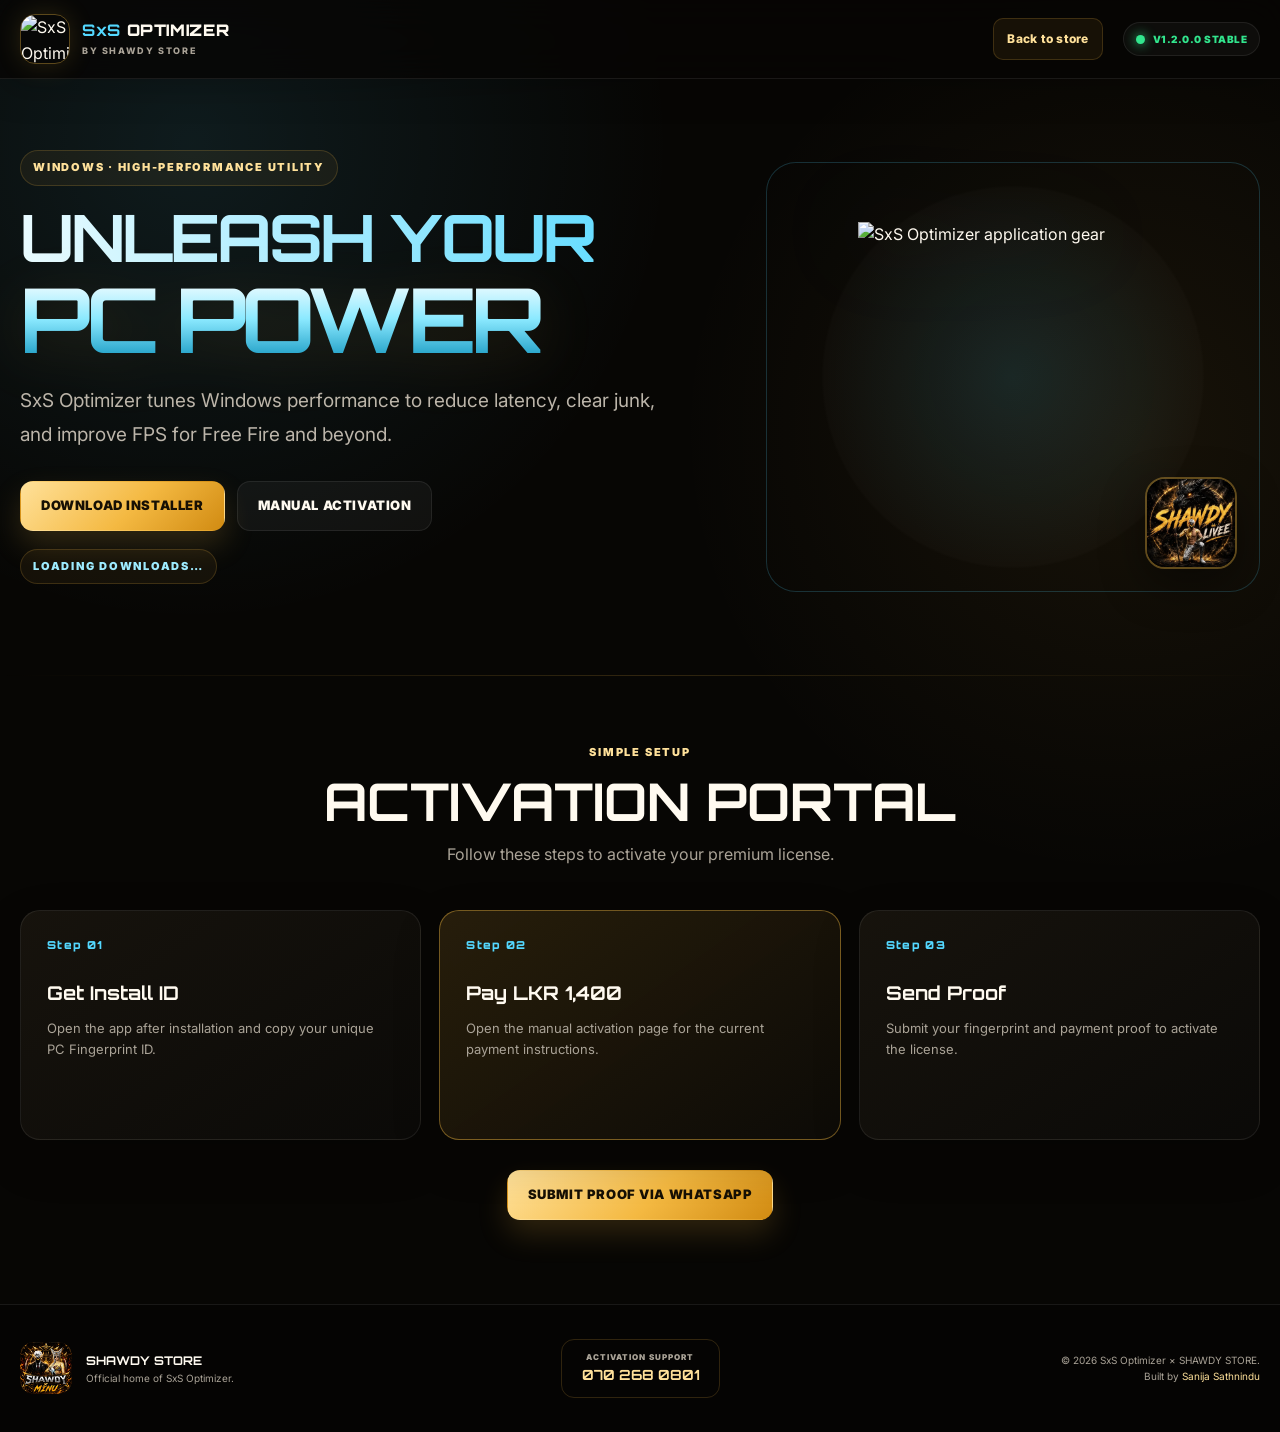
==== commit 8b0c5c75: "Add files via upload" ====
--- a/optimizer.html
+++ b/optimizer.html
@@ -3,20 +3,50 @@
 <head>
     <meta charset="UTF-8">
     <meta name="viewport" content="width=device-width, initial-scale=1.0">
-    <meta name="description" content="Download and activate SxS Optimizer from SHAWDY X MINU STORE. Reduce latency, clear junk, and tune Windows for smoother Free Fire gameplay.">
-    <meta name="keywords" content="SHAWDY X MINU STORE, SxS Optimizer, PC Optimizer Sri Lanka, Free Fire FPS Boost, Windows Gaming Optimizer, PC Tuning Sri Lanka">
-    <meta name="author" content="Sanija Sathnindu">
+
+    <title>SxS Optimizer | Windows Gaming Optimization & FPS Boost | SHAWDY STORE</title>
+
+    <meta name="description" content="Download SxS Optimizer from SHAWDY STORE. Improve Windows gaming performance, reduce latency, clean junk files, optimize PC settings and enjoy smoother Free Fire gameplay.">
+    <meta name="keywords" content="SxS Optimizer, SHAWDY STORE, PC Optimizer Sri Lanka, Windows Optimizer, Gaming Optimizer Sri Lanka, FPS Boost Software, Free Fire FPS Boost, Reduce Gaming Lag, Windows Gaming Tuning, PC Performance Booster, Low Latency Gaming">
+    <meta name="author" content="Sanija Sathnindu Jayawickrama">
+    <meta name="creator" content="APEX WEB STUDIO">
     <meta name="robots" content="index, follow">
-    <meta property="og:title" content="SxS Optimizer | SHAWDY X MINU STORE">
-    <meta property="og:description" content="Premium Windows performance tuning for lower latency and smoother gaming.">
-    <meta property="og:image" content="ASSETS/Branding/shawdy-minu-store.webp">
+    <meta name="googlebot" content="index, follow">
+
+    <link rel="canonical" href="https://www.shawdystore.com/sxs-optimizer.html">
+
+    <meta property="og:type" content="website">
+    <meta property="og:url" content="https://www.shawdystore.com/sxs-optimizer.html">
+    <meta property="og:title" content="SxS Optimizer | Boost Your Gaming Performance | SHAWDY STORE">
+    <meta property="og:description" content="Optimize Windows settings, reduce latency, clean unnecessary files and improve gaming performance with SxS Optimizer.">
+    <meta property="og:image" content="https://www.shawdystore.com/ASSETS/Branding/shawdy-icon-512x512.png">
+    <meta property="og:image:width" content="512">
+    <meta property="og:image:height" content="512">
+    <meta property="og:image:alt" content="SxS Optimizer by SHAWDY STORE">
+    <meta property="og:site_name" content="SHAWDY STORE">
+
+    <meta name="twitter:card" content="summary_large_image">
+    <meta name="twitter:title" content="SxS Optimizer | SHAWDY STORE">
+    <meta name="twitter:description" content="Premium Windows gaming optimization tool for smoother gameplay, lower latency and improved PC performance.">
+    <meta name="twitter:image" content="https://www.shawdystore.com/ASSETS/Branding/shawdy-icon-512x512.png">
+
     <meta name="theme-color" content="#080706">
-    <title>SxS Optimizer | SHAWDY × MINU STORE</title>
+    <meta name="msapplication-TileColor" content="#080706">
+
+    <link rel="icon" type="image/x-icon" href="ASSETS/Branding/favicon.ico">
+    <link rel="icon" type="image/png" sizes="16x16" href="ASSETS/Branding/shawdy-icon-16x16.png">
+    <link rel="icon" type="image/png" sizes="32x32" href="ASSETS/Branding/shawdy-icon-32x32.png">
+    <link rel="icon" type="image/png" sizes="48x48" href="ASSETS/Branding/shawdy-icon-48x48.png">
+    <link rel="icon" type="image/png" sizes="96x96" href="ASSETS/Branding/shawdy-icon-96x96.png">
+    <link rel="icon" type="image/png" sizes="192x192" href="ASSETS/Branding/shawdy-icon-192x192.png">
+    <link rel="icon" type="image/png" sizes="512x512" href="ASSETS/Branding/shawdy-icon-512x512.png">
+
+    <link rel="apple-touch-icon" sizes="180x180" href="ASSETS/Branding/shawdy-icon-180x180.png">
 
     <link rel="preconnect" href="https://fonts.googleapis.com">
     <link rel="preconnect" href="https://fonts.gstatic.com" crossorigin>
     <link href="https://fonts.googleapis.com/css2?family=Inter:wght@400;500;600;700;800&family=Orbitron:wght@600;700;800;900&display=swap" rel="stylesheet">
-    <link rel="icon" type="image/png" href="ASSETS/Branding/favicon.png">
+
     <link rel="stylesheet" href="styles.css?v=3.0">
 </head>
 
@@ -29,7 +59,7 @@
                 <img src="https://raw.githubusercontent.com/sanija123t/Optimizer/7666cc9d698fb3e716cd021dd858375ea30706c9/gear.png" alt="SxS Optimizer logo" class="nav-logo" width="50" height="50">
                 <span class="brand-copy">
                     <span class="brand-text"><b>SxS</b> OPTIMIZER</span>
-                    <small>by SHAWDY × MINU STORE</small>
+                    <small>by SHAWDY STORE</small>
                 </span>
             </a>
 
@@ -67,7 +97,7 @@
                 <div class="hero-right">
                     <div class="optimizer-showcase">
                         <img src="https://raw.githubusercontent.com/sanija123t/Optimizer/7666cc9d698fb3e716cd021dd858375ea30706c9/gear.png" class="optimizer-gear" alt="SxS Optimizer application gear" width="512" height="512" decoding="async">
-                        <img src="ASSETS/Branding/shawdy-minu-store.webp" class="store-seal" alt="SHAWDY X MINU STORE official partner" width="1100" height="1100" decoding="async">
+                        <img src="ASSETS/Branding/shawdy-minu-store.webp" class="store-seal" alt="SHAWDY STORE official partner" width="1100" height="1100" decoding="async">
                     </div>
                 </div>
             </div>
@@ -112,7 +142,7 @@
         <div class="container footer-grid">
             <div class="footer-brand">
                 <img src="ASSETS/Branding/favicon.png" alt="" width="52" height="52" loading="lazy" decoding="async">
-                <div><strong>SHAWDY × MINU STORE</strong><span>Official home of SxS Optimizer.</span></div>
+                <div><strong>SHAWDY STORE</strong><span>Official home of SxS Optimizer.</span></div>
             </div>
 
             <a class="footer-contact" href="https://wa.me/94702680801" target="_blank" rel="noopener noreferrer">
@@ -121,7 +151,7 @@
             </a>
 
             <div class="legal-stack">
-                <p>© 2026 SxS Optimizer × SHAWDY × MINU STORE.</p>
+                <p>© 2026 SxS Optimizer × SHAWDY STORE.</p>
                 <p class="dev-credit">Built by <a href="https://sanija-sathnindu.w3spaces.com/#Contact" target="_blank" rel="noopener noreferrer">Sanija Sathnindu</a></p>
             </div>
         </div>
--- a/styles.css
+++ b/styles.css
@@ -904,11 +904,11 @@
     position: relative;
     isolation: isolate;
     overflow: hidden;
-    border-block: 1px solid rgba(155, 108, 255, 0.12);
+    border-block: 1px solid rgba(231, 76, 245, 0.12);
     background:
-        radial-gradient(circle at 8% 8%, rgba(155, 108, 255, 0.10), transparent 28rem),
-        radial-gradient(circle at 92% 32%, rgba(255, 79, 195, 0.08), transparent 30rem),
-        linear-gradient(180deg, rgba(14, 8, 24, 0.86), rgba(7, 6, 4, 0.96));
+        radial-gradient(circle at 8% 8%, rgba(62, 2, 190, 0.1), transparent 28rem),
+        radial-gradient(circle at 92% 32%, rgba(56, 12, 41, 0.08), transparent 30rem),
+        linear-gradient(180deg, rgba(58, 12, 88, 0.86), rgba(7, 6, 4, 0.96));
 }
 
 .topup-orb {
